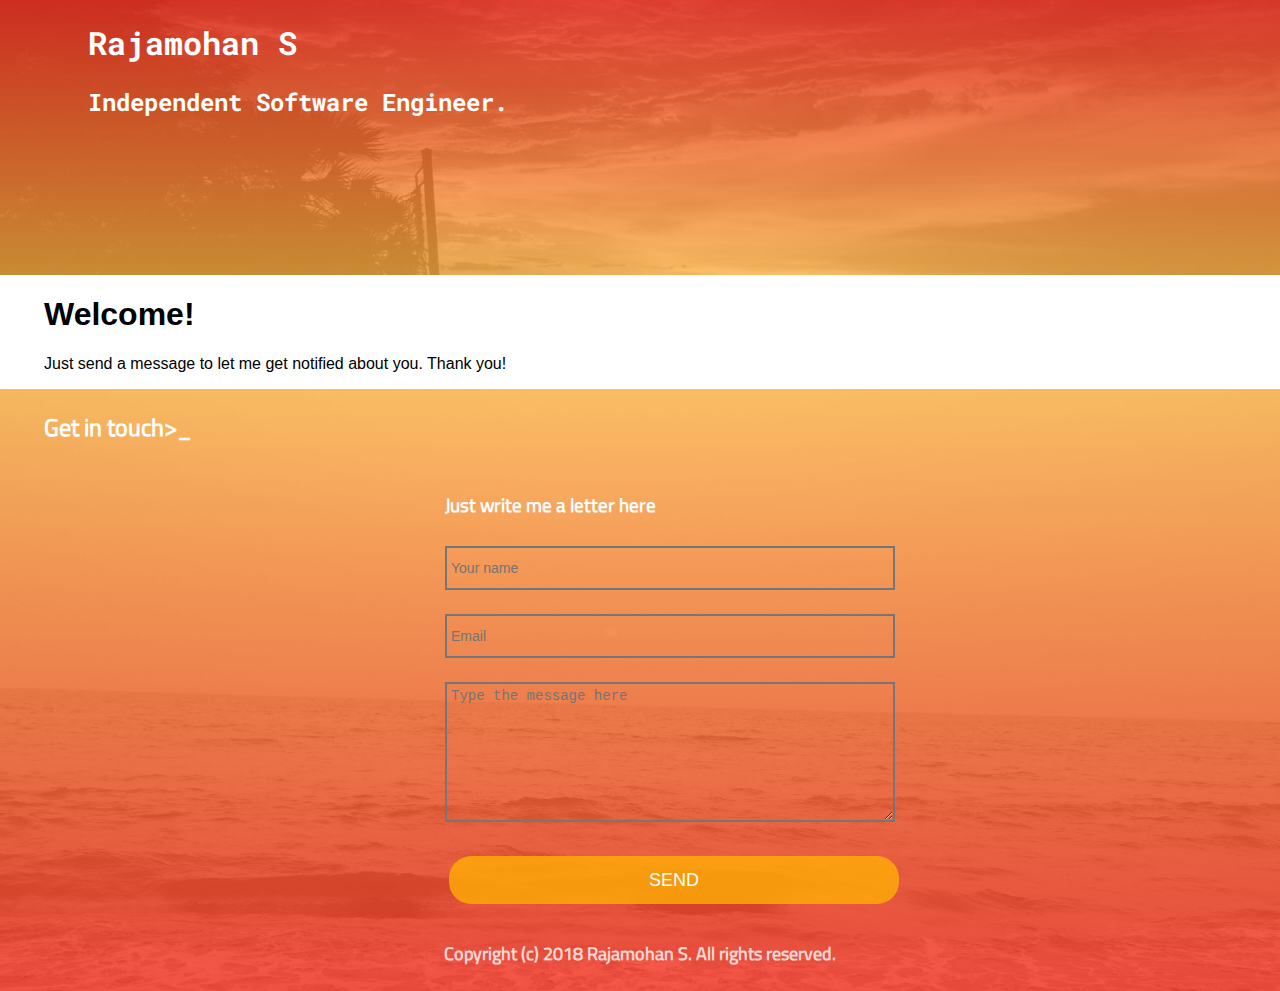
==== index.html @ 15bbfcf2 "initial commit" ====
<!DOCTYPE html>
<html lang="en" dir="ltr">
  <!--MARK:- Head -->
  <head>
    <meta charset="utf-8">
    <title>Welcome: Rajamohan S</title>
    <meta name="viewport" content="width=device-width, initial-scale=1">
    <link href="https://fonts.googleapis.com/css?family=Roboto|Roboto+Mono|Inconsolata" rel="stylesheet">
    <link rel="stylesheet" href="css/fonts.css">
    <link rel="stylesheet" href="css/header.css">
    <link rel="stylesheet" href="css/body.css">
    <link rel="stylesheet" href="css/footer.css">
    <link rel="stylesheet" href="css/animation.css">
    <link rel="stylesheet" href="https://use.fontawesome.com/releases/v5.6.3/css/all.css" integrity="sha384-UHRtZLI+pbxtHCWp1t77Bi1L4ZtiqrqD80Kn4Z8NTSRyMA2Fd33n5dQ8lWUE00s/" crossorigin="anonymous">

  <!--MARK:- Header -->
  <header>

      <div class = "profile">
        <p><h1>Rajamohan S</h1></p>
        <p>
          <h2>Independent Software Engineer.</h2>
          <a href="https://github.com/RAJAMOHAN-S?tab=repositories"><i class="fab fa-github" style="font-size:28px;"></i></a>
          <a id ="stack-overflow" href="https://stackoverflow.com/users/6479530/rajamohan-s?tab=profile"><i class="fab fa-stack-overflow" style="font-size:28px;"></i></a>
          <a id ="youtube" href="https://www.youtube.com/channel/UCGDGIspbhFdUGwysGed2QhA"><i class="fab fa-youtube" style="font-size:28px;"></i></a>
          <a id ="linkedin" href="https://www.linkedin.com/in/rajamohan-s/"><i class="fab fa-linkedin-in" style="font-size:28px;"></i></a>
        </p>

    </div>
  </header>

  <!--MARK:- Body -->
  <body class = "body">
    <div>
      <h1>Welcome!</h1>
      <p>
        Just send a message to let me get notified about you. Thank you!
      </p>
    </div>
  </body>

  <!--MARK:- Footer -->
  <footer>
    <h2>Get in touch>_</h2>

    <div class="message-container">
      <form action="https://us-central1-rajamohan-s.cloudfunctions.net/sendMail" method="post">
        <h3> Just write me a letter here</h3>
        <p>
        <input class = "textComponent" type="text" name="name" value="" placeholder="Your name">
        </p>
        <p>
        <input class = "textComponent" type="email" name="email" value="" placeholder="Email">
        </p>
        <p>
        <textarea class = "textComponent" name="comment" rows="8" placeholder="Type the message here"></textarea>
        </p>
        <button class = "style-fade" type="submit" name="button">SEND</button>
      </form>

    </div>
    <h4>Copyright (c) 2018 Rajamohan S. All rights reserved.</h4>
  </footer>

</html>
---- css/fonts.css ----
@font-face {
  font-family: TitilliumWeb-Light;
  src: url(fonts/TitilliumWeb-Light.ttf);
}

@font-face {
  font-family: TitilliumWeb-Regular;
  src: url(fonts/TitilliumWeb-Regular.ttf);
}
---- css/header.css ----
* {box-sizing: border-box;}

header {
  overflow: hidden;
  background: linear-gradient(-0deg,rgba(251, 174, 64, 0.8),rgba(255, 56, 40, 0.8)), url('../img/background-header.jpg')  no-repeat;
  background-size: 100% 100%, cover;
}

.profile{
  margin-left:44px;
  margin-right: 44px;
  margin-top: 0px;
  margin-bottom: 100px;
  color: white;
  font-family: Roboto Mono,monospace;
}

#stack-overflow, #linkedin, #youtube{
   display:inline;
   padding: 10px 10px;
}
.profile a{
  color: white;
}

.profile a:hover{
  color: rgba(255, 255, 255, 0.4);
}
---- css/body.css ----
body {
  margin: 0;
  font-family: Arial, Helvetica, sans-serif;
}

.body div{
  padding-left:44px
}
---- css/footer.css ----
footer {
  overflow: hidden;
  font-family: TitilliumWeb-Regular;
  color: white;
  background: linear-gradient(-0deg,rgba(255, 56, 40, 0.8),rgba(251, 174, 64, 0.8)), url('../img/background-footer.jpg')  no-repeat;
  background-size: 100% 100%, cover;
}

footer h4, footer h2{
  padding-left: 44px;
  padding-right: 44px;
}

footer h4{
  color: rgba(255, 255, 255, 0.8);
  text-align: center;
  font-size: 18px;
}

footer div.message-container{
  display: flex;
  justify-content: center;
  align-items: center;
}
footer div.message-container *{
  width: 450px;
  padding: 4px;
}
footer div.message-container .textComponent{

  background-color: rgba(255, 255, 255, 0);
  border-style: solid;
  border-width: 2px 2px 2px 2px;
  font-size: 14px;
  color: white;
}

footer div.message-container input{
  background-color: rgba(255, 255, 255, 0);
  height:44px;
}

footer div.message-container textarea{
  background-color: rgba(255, 255, 255, 0);
  height:140px;
}

footer div.message-container button{
  color: white;
  padding: 14px;
  margin: 8px;
  border: none;
  border-radius: 22px;
  cursor: pointer;
  text-decoration: none;
  display: inline-block;
  height: 48px;
  font-size: 18px;
  background-color: rgba(255, 174, 5, 0.8);
}

footer div.message-container button:hover{
  border: rgba(255, 174, 5, 1.0);
  background-color: rgba(255, 56, 40, 1);
}

footer div.message-container *:focus {
  outline:none !important;
}
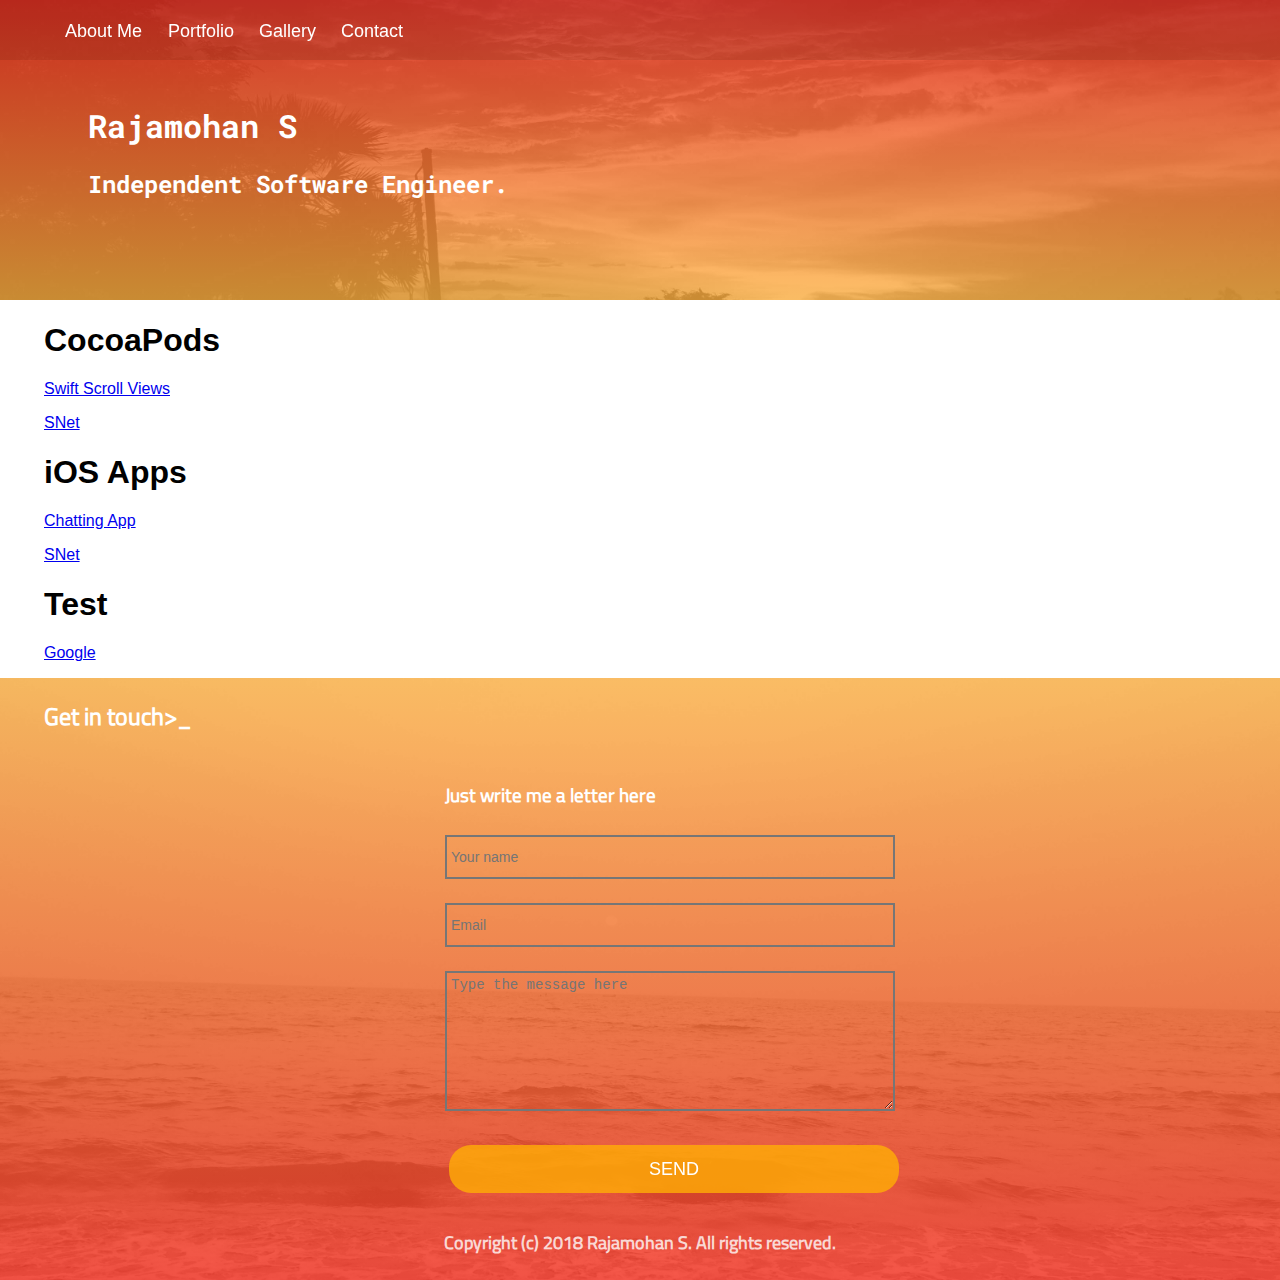
==== commit 12d8e8e2: "re upload" ====
--- a/index.html
+++ b/index.html
@@ -15,26 +15,51 @@
 
   <!--MARK:- Header -->
   <header>
+      <div class="menu">
+        <a class = "style-fade" href="#profile">About Me</a>
+        <a class = "style-fade" href="#portfolio">Portfolio</a>
+        <a class = "style-fade" href="#portfolio">Gallery</a>
+        <a class = "style-fade" href="#contact">Contact</a>
+        <div class="right-view">
+          <a href="https://github.com/RAJAMOHAN-S?tab=repositories"><i class="fab fa-github" style="font-size:28px;"></i></a>
+          <a href="https://stackoverflow.com/users/6479530/rajamohan-s?tab=profile"><i class="fab fa-stack-overflow" style="font-size:28px;"></i></a>
+          <a href="https://www.youtube.com/channel/UCGDGIspbhFdUGwysGed2QhA"><i class="fab fa-youtube" style="font-size:28px;"></i></a>
+          <a href="https://www.linkedin.com/in/rajamohan-s/"><i class="fab fa-linkedin-in" style="font-size:28px;"></i></a>
+        </div>
 
+      </div>
       <div class = "profile">
         <p><h1>Rajamohan S</h1></p>
-        <p>
-          <h2>Independent Software Engineer.</h2>
-          <a href="https://github.com/RAJAMOHAN-S?tab=repositories"><i class="fab fa-github" style="font-size:28px;"></i></a>
-          <a id ="stack-overflow" href="https://stackoverflow.com/users/6479530/rajamohan-s?tab=profile"><i class="fab fa-stack-overflow" style="font-size:28px;"></i></a>
-          <a id ="youtube" href="https://www.youtube.com/channel/UCGDGIspbhFdUGwysGed2QhA"><i class="fab fa-youtube" style="font-size:28px;"></i></a>
-          <a id ="linkedin" href="https://www.linkedin.com/in/rajamohan-s/"><i class="fab fa-linkedin-in" style="font-size:28px;"></i></a>
-        </p>
-
+        <p><h2>Independent Software Engineer.</h2></p>
     </div>
   </header>
 
   <!--MARK:- Body -->
   <body class = "body">
     <div>
-      <h1>Welcome!</h1>
+      <h1>CocoaPods</h1>
       <p>
-        Just send a message to let me get notified about you. Thank you!
+      <a href = "SwiftScrollViews/">Swift Scroll Views</a>
+      </p>
+      <p>
+      <a href = "SNet/">SNet</a>
+      </p>
+    </div>
+
+    <div>
+      <h1>iOS Apps</h1>
+      <p>
+      <a href = "SwiftScrollViews/">Chatting App</a>
+      </p>
+      <p>
+      <a href = "SNet/">SNet</a>
+      </p>
+    </div>
+
+    <div>
+      <h1>Test</h1>
+      <p>
+      <a href = "test/">Google</a>
       </p>
     </div>
   </body>
--- a/css/header.css
+++ b/css/header.css
@@ -4,6 +4,33 @@
   overflow: hidden;
   background: linear-gradient(-0deg,rgba(251, 174, 64, 0.8),rgba(255, 56, 40, 0.8)), url('../img/background-header.jpg')  no-repeat;
   background-size: 100% 100%, cover;
+}
+
+.menu{
+  margin-left: 0px;
+  margin-right: 0px;
+  margin-top: 0px;
+  margin-bottom: 44px;
+  height: 60px;
+  padding-top: 21px;
+  background-color: rgba(0, 0, 0, 0.1);
+  color: white;
+}
+.menu a{
+    color: rgba(255, 255, 255, 1);
+    margin-left: 21px;
+    font-size: 18px;
+    text-decoration: none;
+}
+
+.right-view{
+    color: rgba(255, 255, 255, 1);
+    float:right;
+    margin-right: 21px;
+    text-decoration: none;
+}
+.menu a:hover{
+  color: rgba(255, 255, 255, 0.4);
 }
 
 .profile{
@@ -16,8 +43,7 @@
 }
 
 #stack-overflow, #linkedin, #youtube{
-   display:inline;
-   padding: 10px 10px;
+  padding-left: 24px;
 }
 .profile a{
   color: white;
--- a/css/animation.css
+++ b/css/animation.css
@@ -0,0 +1,13 @@
+
+.style-fade {
+  display: inline-block;
+  vertical-align: middle;
+  -webkit-transform: perspective(1px) translateZ(0);
+  transform: perspective(1px) translateZ(0);
+  box-shadow: 0 0 1px rgba(0, 0, 0, 0);
+  overflow: hidden;
+  -webkit-transition-duration: 0.8s;
+  transition-duration: 0.8s;
+  -webkit-transition-property: color, background-color;
+  transition-property: color, background-color;
+}
